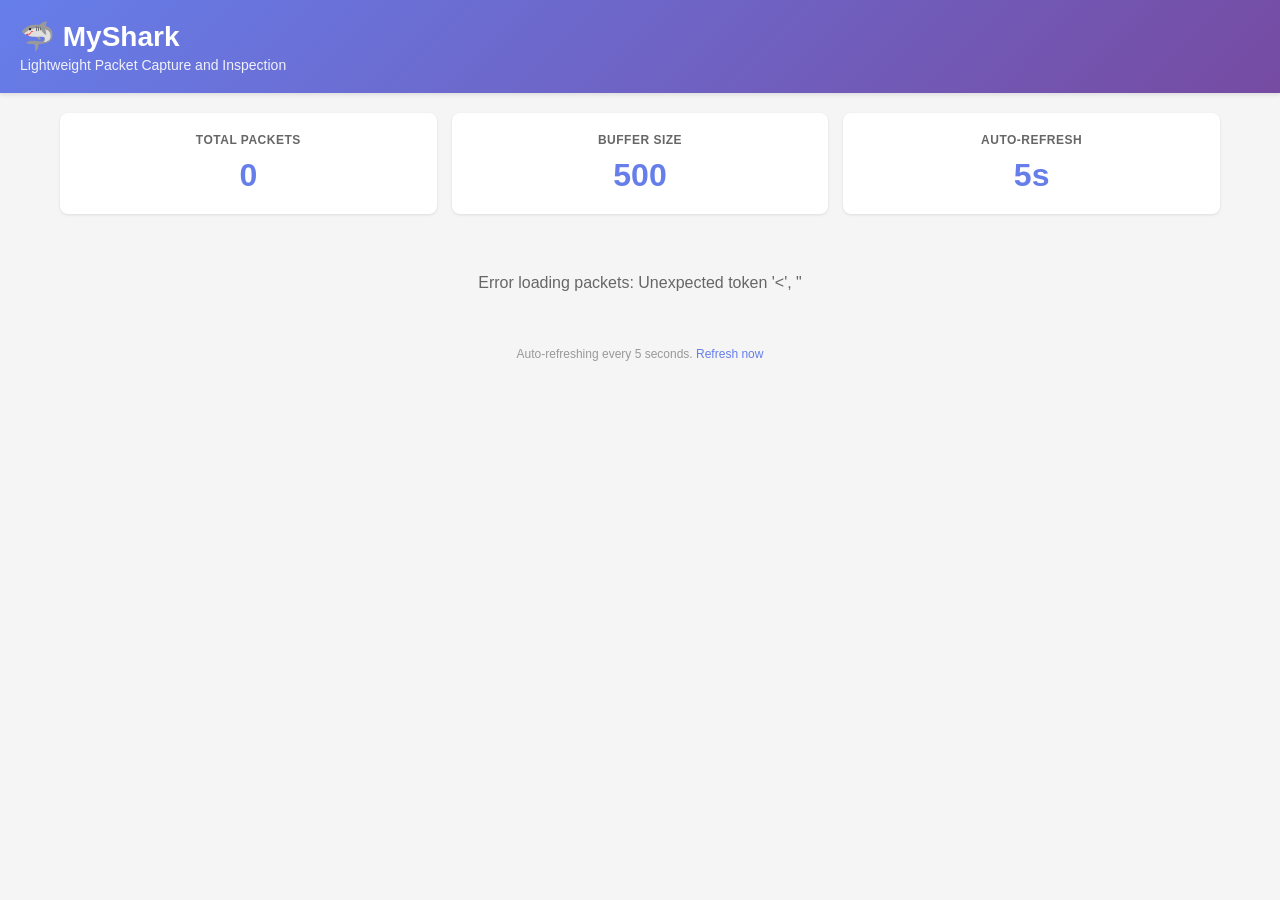
==== templates/index.html @ 0b02e56c "feat: Initialize MyShark packet analyzer - Add core packet parsing module (parser.py)   - Extract pa" ====
<!DOCTYPE html>
<html lang="en">
<head>
    <meta charset="UTF-8">
    <meta name="viewport" content="width=device-width, initial-scale=1.0">
    <title>MyShark - Packet Capture</title>
    <style>
        * {
            margin: 0;
            padding: 0;
            box-sizing: border-box;
        }
        
        body {
            font-family: -apple-system, BlinkMacSystemFont, "Segoe UI", Roboto, "Helvetica Neue", Arial, sans-serif;
            background: #f5f5f5;
            color: #333;
        }
        
        header {
            background: linear-gradient(135deg, #667eea 0%, #764ba2 100%);
            color: white;
            padding: 20px;
            box-shadow: 0 2px 4px rgba(0,0,0,0.1);
        }
        
        header h1 {
            font-size: 28px;
            font-weight: 600;
        }
        
        header p {
            font-size: 14px;
            opacity: 0.9;
            margin-top: 4px;
        }
        
        .container {
            max-width: 1200px;
            margin: 20px auto;
            padding: 0 20px;
        }
        
        .stats {
            display: grid;
            grid-template-columns: repeat(auto-fit, minmax(200px, 1fr));
            gap: 15px;
            margin-bottom: 20px;
        }
        
        .stat-card {
            background: white;
            padding: 20px;
            border-radius: 8px;
            box-shadow: 0 1px 3px rgba(0,0,0,0.1);
            text-align: center;
        }
        
        .stat-card h3 {
            color: #666;
            font-size: 12px;
            font-weight: 600;
            text-transform: uppercase;
            margin-bottom: 10px;
            letter-spacing: 0.5px;
        }
        
        .stat-card .value {
            font-size: 32px;
            font-weight: 700;
            color: #667eea;
        }
        
        table {
            width: 100%;
            background: white;
            border-collapse: collapse;
            border-radius: 8px;
            overflow: hidden;
            box-shadow: 0 1px 3px rgba(0,0,0,0.1);
        }
        
        table thead {
            background: #f8f9fa;
            border-bottom: 2px solid #e9ecef;
        }
        
        table th {
            padding: 12px 15px;
            text-align: left;
            font-weight: 600;
            color: #495057;
            font-size: 13px;
            text-transform: uppercase;
            letter-spacing: 0.5px;
        }
        
        table td {
            padding: 12px 15px;
            border-bottom: 1px solid #e9ecef;
            font-size: 13px;
        }
        
        table tbody tr {
            transition: background-color 0.2s;
        }
        
        table tbody tr:hover {
            background: #f8f9fa;
        }
        
        table tbody tr:last-child td {
            border-bottom: none;
        }
        
        a {
            color: #667eea;
            text-decoration: none;
            font-weight: 500;
            transition: color 0.2s;
        }
        
        a:hover {
            color: #764ba2;
            text-decoration: underline;
        }
        
        .badge {
            display: inline-block;
            padding: 3px 8px;
            border-radius: 4px;
            font-size: 11px;
            font-weight: 600;
            text-transform: uppercase;
            letter-spacing: 0.3px;
        }
        
        .badge-tcp {
            background: #d4edff;
            color: #0066cc;
        }
        
        .badge-udp {
            background: #fff3cd;
            color: #856404;
        }
        
        .badge-icmp {
            background: #f8d7da;
            color: #721c24;
        }
        
        .badge-arp {
            background: #d1ecf1;
            color: #0c5460;
        }
        
        .badge-other {
            background: #e2e3e5;
            color: #383d41;
        }
        
        .loading {
            text-align: center;
            padding: 40px;
            color: #666;
        }
        
        .refresh-info {
            text-align: center;
            font-size: 12px;
            color: #999;
            margin-top: 15px;
        }
    </style>
</head>
<body>
    <header>
        <h1>🦈 MyShark</h1>
        <p>Lightweight Packet Capture and Inspection</p>
    </header>
    
    <div class="container">
        <div class="stats">
            <div class="stat-card">
                <h3>Total Packets</h3>
                <div class="value" id="stat-total">0</div>
            </div>
            <div class="stat-card">
                <h3>Buffer Size</h3>
                <div class="value" id="stat-size">500</div>
            </div>
            <div class="stat-card">
                <h3>Auto-Refresh</h3>
                <div class="value" id="stat-refresh">5s</div>
            </div>
        </div>
        
        <div id="packets-table">
            <div class="loading">Loading packets...</div>
        </div>
        
        <div class="refresh-info">
            Auto-refreshing every 5 seconds. <a href="javascript:location.reload()">Refresh now</a>
        </div>
    </div>
    
    <script>
        function formatProtocol(proto) {
            const badgeClass = {
                'TCP': 'badge-tcp',
                'UDP': 'badge-udp',
                'ICMP': 'badge-icmp',
                'ARP': 'badge-arp'
            }[proto] || 'badge-other';
            
            return `<span class="badge ${badgeClass}">${proto}</span>`;
        }
        
        function updatePackets() {
            fetch('/api/recent')
                .then(r => r.json())
                .then(data => {
                    // Update stats
                    document.getElementById('stat-total').textContent = data.count;
                    
                    // Build table
                    if (data.count === 0) {
                        document.getElementById('packets-table').innerHTML = 
                            '<div class="loading">No packets captured yet. Start a capture with the CLI.</div>';
                        return;
                    }
                    
                    let html = '<table><thead><tr>' +
                        '<th style="width: 50px">ID</th>' +
                        '<th>Time</th>' +
                        '<th>Source</th>' +
                        '<th>Destination</th>' +
                        '<th>Protocol</th>' +
                        '<th>Summary</th>' +
                        '</tr></thead><tbody>';
                    
                    for (const pkt of data.packets) {
                        const time = new Date(pkt.timestamp).toLocaleTimeString();
                        const src = pkt.src_port ? `${pkt.src_ip}:${pkt.src_port}` : pkt.src_ip;
                        const dst = pkt.dst_port ? `${pkt.dst_ip}:${pkt.dst_port}` : pkt.dst_ip;
                        
                        html += `<tr>
                            <td><a href="/packet/${pkt.id}">${pkt.id}</a></td>
                            <td>${time}</td>
                            <td>${src}</td>
                            <td>${dst}</td>
                            <td>${formatProtocol(pkt.protocol)}</td>
                            <td>${pkt.summary}</td>
                        </tr>`;
                    }
                    
                    html += '</tbody></table>';
                    document.getElementById('packets-table').innerHTML = html;
                })
                .catch(err => {
                    document.getElementById('packets-table').innerHTML = 
                        `<div class="loading">Error loading packets: ${err.message}</div>`;
                });
            
            fetch('/api/stats')
                .then(r => r.json())
                .then(data => {
                    document.getElementById('stat-size').textContent = data.buffer_size;
                });
        }
        
        // Initial load and set up polling
        updatePackets();
        setInterval(updatePackets, 5000);
    </script>
</body>
</html>
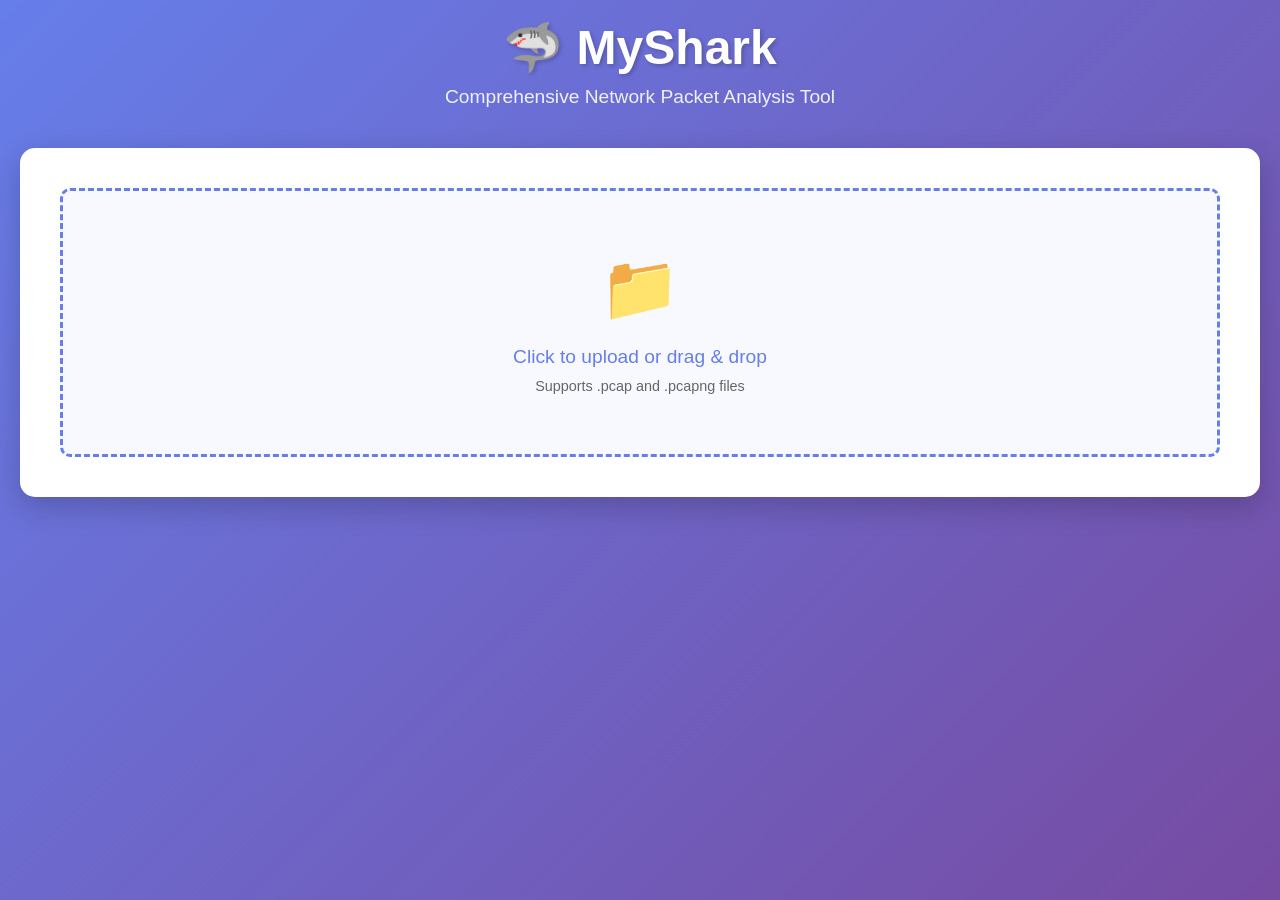
==== commit 5c9a056b: "Initial commit - MyShark application" ====
--- a/templates/index.html
+++ b/templates/index.html
@@ -3,7 +3,7 @@
 <head>
     <meta charset="UTF-8">
     <meta name="viewport" content="width=device-width, initial-scale=1.0">
-    <title>MyShark - Packet Capture</title>
+    <title>MyShark - Packet Analyzer</title>
     <style>
         * {
             margin: 0;
@@ -12,267 +12,624 @@
         }
         
         body {
-            font-family: -apple-system, BlinkMacSystemFont, "Segoe UI", Roboto, "Helvetica Neue", Arial, sans-serif;
-            background: #f5f5f5;
-            color: #333;
-        }
-        
-        header {
+            font-family: -apple-system, BlinkMacSystemFont, 'Segoe UI', Roboto, Oxygen, Ubuntu, Cantarell, sans-serif;
+            background: linear-gradient(135deg, #667eea 0%, #764ba2 100%);
+            min-height: 100vh;
+            padding: 20px;
+        }
+        
+        .container {
+            max-width: 1400px;
+            margin: 0 auto;
+        }
+        
+        .header {
+            text-align: center;
+            color: white;
+            margin-bottom: 40px;
+        }
+        
+        .header h1 {
+            font-size: 3em;
+            margin-bottom: 10px;
+            text-shadow: 2px 2px 4px rgba(0,0,0,0.2);
+        }
+        
+        .header p {
+            font-size: 1.2em;
+            opacity: 0.9;
+        }
+        
+        .upload-section {
+            background: white;
+            padding: 40px;
+            border-radius: 15px;
+            box-shadow: 0 10px 30px rgba(0,0,0,0.2);
+            margin-bottom: 30px;
+        }
+        
+        .upload-area {
+            border: 3px dashed #667eea;
+            border-radius: 10px;
+            padding: 60px 20px;
+            text-align: center;
+            cursor: pointer;
+            transition: all 0.3s ease;
+            background: #f8f9ff;
+        }
+        
+        .upload-area:hover {
+            border-color: #764ba2;
+            background: #f0f2ff;
+        }
+        
+        .upload-area.dragging {
+            border-color: #764ba2;
+            background: #e8ebff;
+        }
+        
+        .upload-icon {
+            font-size: 4em;
+            margin-bottom: 20px;
+        }
+        
+        .upload-text {
+            font-size: 1.2em;
+            color: #667eea;
+            margin-bottom: 10px;
+        }
+        
+        .upload-hint {
+            color: #666;
+            font-size: 0.9em;
+        }
+        
+        input[type="file"] {
+            display: none;
+        }
+        
+        .analyze-btn {
             background: linear-gradient(135deg, #667eea 0%, #764ba2 100%);
             color: white;
+            border: none;
+            padding: 15px 40px;
+            font-size: 1.1em;
+            border-radius: 8px;
+            cursor: pointer;
+            margin-top: 20px;
+            transition: transform 0.2s;
+            display: none;
+        }
+        
+        .analyze-btn:hover {
+            transform: translateY(-2px);
+            box-shadow: 0 5px 15px rgba(102, 126, 234, 0.4);
+        }
+        
+        .analyze-btn:disabled {
+            opacity: 0.6;
+            cursor: not-allowed;
+        }
+        
+        .results-section {
+            display: none;
+            background: white;
+            padding: 40px;
+            border-radius: 15px;
+            box-shadow: 0 10px 30px rgba(0,0,0,0.2);
+        }
+        
+        .loading {
+            text-align: center;
+            padding: 40px;
+            display: none;
+        }
+        
+        .spinner {
+            border: 4px solid #f3f3f3;
+            border-top: 4px solid #667eea;
+            border-radius: 50%;
+            width: 50px;
+            height: 50px;
+            animation: spin 1s linear infinite;
+            margin: 0 auto 20px;
+        }
+        
+        @keyframes spin {
+            0% { transform: rotate(0deg); }
+            100% { transform: rotate(360deg); }
+        }
+        
+        .stats-grid {
+            display: grid;
+            grid-template-columns: repeat(auto-fit, minmax(250px, 1fr));
+            gap: 20px;
+            margin-bottom: 30px;
+        }
+        
+        .stat-card {
+            background: linear-gradient(135deg, #667eea 0%, #764ba2 100%);
+            color: white;
+            padding: 25px;
+            border-radius: 10px;
+            box-shadow: 0 5px 15px rgba(0,0,0,0.1);
+        }
+        
+        .stat-card h3 {
+            font-size: 0.9em;
+            opacity: 0.9;
+            margin-bottom: 10px;
+        }
+        
+        .stat-card .value {
+            font-size: 2.5em;
+            font-weight: bold;
+        }
+        
+        .section {
+            margin-bottom: 30px;
+        }
+        
+        .section-title {
+            font-size: 1.8em;
+            color: #333;
+            margin-bottom: 20px;
+            padding-bottom: 10px;
+            border-bottom: 3px solid #667eea;
+        }
+        
+        .protocol-list {
+            background: #f8f9ff;
             padding: 20px;
-            box-shadow: 0 2px 4px rgba(0,0,0,0.1);
-        }
-        
-        header h1 {
-            font-size: 28px;
+            border-radius: 10px;
+        }
+        
+        .protocol-item {
+            display: flex;
+            justify-content: space-between;
+            align-items: center;
+            padding: 12px;
+            margin-bottom: 10px;
+            background: white;
+            border-radius: 8px;
+            box-shadow: 0 2px 5px rgba(0,0,0,0.05);
+        }
+        
+        .protocol-name {
             font-weight: 600;
-        }
-        
-        header p {
-            font-size: 14px;
-            opacity: 0.9;
-            margin-top: 4px;
-        }
-        
-        .container {
-            max-width: 1200px;
-            margin: 20px auto;
-            padding: 0 20px;
-        }
-        
-        .stats {
+            color: #333;
+        }
+        
+        .protocol-count {
+            background: #667eea;
+            color: white;
+            padding: 5px 15px;
+            border-radius: 20px;
+            font-weight: 600;
+        }
+        
+        .conversation-list {
+            background: #f8f9ff;
+            padding: 20px;
+            border-radius: 10px;
+        }
+        
+        .conversation-item {
+            padding: 15px;
+            margin-bottom: 10px;
+            background: white;
+            border-radius: 8px;
+            box-shadow: 0 2px 5px rgba(0,0,0,0.05);
+        }
+        
+        .conversation-pair {
+            font-weight: 600;
+            color: #667eea;
+            margin-bottom: 5px;
+        }
+        
+        .conversation-count {
+            color: #666;
+            font-size: 0.9em;
+        }
+        
+        .packet-details {
+            background: #f8f9ff;
+            padding: 20px;
+            border-radius: 10px;
+            max-height: 600px;
+            overflow-y: auto;
+        }
+        
+        .packet-card {
+            background: white;
+            padding: 20px;
+            margin-bottom: 15px;
+            border-radius: 8px;
+            border-left: 4px solid #667eea;
+            box-shadow: 0 2px 5px rgba(0,0,0,0.05);
+        }
+        
+        .packet-header {
+            display: flex;
+            justify-content: space-between;
+            margin-bottom: 15px;
+            padding-bottom: 10px;
+            border-bottom: 1px solid #eee;
+        }
+        
+        .packet-number {
+            font-weight: bold;
+            color: #667eea;
+            font-size: 1.1em;
+        }
+        
+        .packet-summary {
+            color: #666;
+            font-size: 0.9em;
+        }
+        
+        .packet-info {
             display: grid;
             grid-template-columns: repeat(auto-fit, minmax(200px, 1fr));
             gap: 15px;
+        }
+        
+        .info-item {
+            padding: 10px;
+            background: #f8f9ff;
+            border-radius: 5px;
+        }
+        
+        .info-label {
+            font-size: 0.85em;
+            color: #666;
+            margin-bottom: 5px;
+        }
+        
+        .info-value {
+            font-weight: 600;
+            color: #333;
+        }
+        
+        .error {
+            background: #fee;
+            color: #c33;
+            padding: 20px;
+            border-radius: 10px;
+            border-left: 4px solid #c33;
+            margin-top: 20px;
+            display: none;
+        }
+        
+        .tab-container {
             margin-bottom: 20px;
         }
         
-        .stat-card {
-            background: white;
-            padding: 20px;
-            border-radius: 8px;
-            box-shadow: 0 1px 3px rgba(0,0,0,0.1);
-            text-align: center;
-        }
-        
-        .stat-card h3 {
-            color: #666;
-            font-size: 12px;
-            font-weight: 600;
-            text-transform: uppercase;
-            margin-bottom: 10px;
-            letter-spacing: 0.5px;
-        }
-        
-        .stat-card .value {
-            font-size: 32px;
-            font-weight: 700;
-            color: #667eea;
-        }
-        
-        table {
-            width: 100%;
-            background: white;
-            border-collapse: collapse;
-            border-radius: 8px;
-            overflow: hidden;
-            box-shadow: 0 1px 3px rgba(0,0,0,0.1);
-        }
-        
-        table thead {
-            background: #f8f9fa;
-            border-bottom: 2px solid #e9ecef;
-        }
-        
-        table th {
-            padding: 12px 15px;
-            text-align: left;
-            font-weight: 600;
-            color: #495057;
-            font-size: 13px;
-            text-transform: uppercase;
-            letter-spacing: 0.5px;
-        }
-        
-        table td {
-            padding: 12px 15px;
-            border-bottom: 1px solid #e9ecef;
-            font-size: 13px;
-        }
-        
-        table tbody tr {
-            transition: background-color 0.2s;
-        }
-        
-        table tbody tr:hover {
-            background: #f8f9fa;
-        }
-        
-        table tbody tr:last-child td {
-            border-bottom: none;
-        }
-        
-        a {
-            color: #667eea;
-            text-decoration: none;
-            font-weight: 500;
-            transition: color 0.2s;
-        }
-        
-        a:hover {
-            color: #764ba2;
-            text-decoration: underline;
-        }
-        
-        .badge {
-            display: inline-block;
-            padding: 3px 8px;
-            border-radius: 4px;
-            font-size: 11px;
-            font-weight: 600;
-            text-transform: uppercase;
-            letter-spacing: 0.3px;
-        }
-        
-        .badge-tcp {
-            background: #d4edff;
-            color: #0066cc;
-        }
-        
-        .badge-udp {
-            background: #fff3cd;
-            color: #856404;
-        }
-        
-        .badge-icmp {
-            background: #f8d7da;
-            color: #721c24;
-        }
-        
-        .badge-arp {
-            background: #d1ecf1;
-            color: #0c5460;
-        }
-        
-        .badge-other {
-            background: #e2e3e5;
-            color: #383d41;
-        }
-        
-        .loading {
-            text-align: center;
-            padding: 40px;
-            color: #666;
-        }
-        
-        .refresh-info {
-            text-align: center;
-            font-size: 12px;
-            color: #999;
-            margin-top: 15px;
+        .tabs {
+            display: flex;
+            gap: 10px;
+            margin-bottom: 20px;
+        }
+        
+        .tab {
+            padding: 12px 24px;
+            background: #f0f0f0;
+            border: none;
+            border-radius: 8px 8px 0 0;
+            cursor: pointer;
+            font-size: 1em;
+            transition: all 0.3s;
+        }
+        
+        .tab.active {
+            background: #667eea;
+            color: white;
+        }
+        
+        .tab-content {
+            display: none;
+        }
+        
+        .tab-content.active {
+            display: block;
         }
     </style>
 </head>
 <body>
-    <header>
-        <h1>🦈 MyShark</h1>
-        <p>Lightweight Packet Capture and Inspection</p>
-    </header>
-    
     <div class="container">
-        <div class="stats">
-            <div class="stat-card">
-                <h3>Total Packets</h3>
-                <div class="value" id="stat-total">0</div>
+        <div class="header">
+            <h1>🦈 MyShark</h1>
+            <p>Comprehensive Network Packet Analysis Tool</p>
+        </div>
+        
+        <div class="upload-section">
+            <div class="upload-area" id="uploadArea">
+                <div class="upload-icon">📁</div>
+                <div class="upload-text">Click to upload or drag & drop</div>
+                <div class="upload-hint">Supports .pcap and .pcapng files</div>
+                <input type="file" id="fileInput" accept=".pcap,.pcapng">
             </div>
-            <div class="stat-card">
-                <h3>Buffer Size</h3>
-                <div class="value" id="stat-size">500</div>
+            <button class="analyze-btn" id="analyzeBtn">Analyze Packet Capture</button>
+            <div class="error" id="errorMsg"></div>
+        </div>
+        
+        <div class="loading" id="loading">
+            <div class="spinner"></div>
+            <p>Analyzing packets... Please wait</p>
+        </div>
+        
+        <div class="results-section" id="results">
+            <h2 class="section-title">📊 Analysis Results</h2>
+            
+            <div class="stats-grid" id="statsGrid"></div>
+            
+            <div class="tab-container">
+                <div class="tabs">
+                    <button class="tab active" onclick="showTab('protocols')">Protocol Statistics</button>
+                    <button class="tab" onclick="showTab('conversations')">Conversations</button>
+                    <button class="tab" onclick="showTab('packets')">Packet Details</button>
+                </div>
+                
+                <div class="tab-content active" id="protocols">
+                    <div class="section">
+                        <h3 class="section-title">Protocol Distribution</h3>
+                        <div class="protocol-list" id="protocolList"></div>
+                    </div>
+                </div>
+                
+                <div class="tab-content" id="conversations">
+                    <div class="section">
+                        <h3 class="section-title">Top IP Conversations</h3>
+                        <div class="conversation-list" id="conversationList"></div>
+                    </div>
+                </div>
+                
+                <div class="tab-content" id="packets">
+                    <div class="section">
+                        <h3 class="section-title">Packet Details (First 50 packets)</h3>
+                        <div class="packet-details" id="packetDetails"></div>
+                    </div>
+                </div>
             </div>
-            <div class="stat-card">
-                <h3>Auto-Refresh</h3>
-                <div class="value" id="stat-refresh">5s</div>
-            </div>
-        </div>
-        
-        <div id="packets-table">
-            <div class="loading">Loading packets...</div>
-        </div>
-        
-        <div class="refresh-info">
-            Auto-refreshing every 5 seconds. <a href="javascript:location.reload()">Refresh now</a>
         </div>
     </div>
     
     <script>
-        function formatProtocol(proto) {
-            const badgeClass = {
-                'TCP': 'badge-tcp',
-                'UDP': 'badge-udp',
-                'ICMP': 'badge-icmp',
-                'ARP': 'badge-arp'
-            }[proto] || 'badge-other';
-            
-            return `<span class="badge ${badgeClass}">${proto}</span>`;
-        }
-        
-        function updatePackets() {
-            fetch('/api/recent')
-                .then(r => r.json())
-                .then(data => {
-                    // Update stats
-                    document.getElementById('stat-total').textContent = data.count;
-                    
-                    // Build table
-                    if (data.count === 0) {
-                        document.getElementById('packets-table').innerHTML = 
-                            '<div class="loading">No packets captured yet. Start a capture with the CLI.</div>';
-                        return;
-                    }
-                    
-                    let html = '<table><thead><tr>' +
-                        '<th style="width: 50px">ID</th>' +
-                        '<th>Time</th>' +
-                        '<th>Source</th>' +
-                        '<th>Destination</th>' +
-                        '<th>Protocol</th>' +
-                        '<th>Summary</th>' +
-                        '</tr></thead><tbody>';
-                    
-                    for (const pkt of data.packets) {
-                        const time = new Date(pkt.timestamp).toLocaleTimeString();
-                        const src = pkt.src_port ? `${pkt.src_ip}:${pkt.src_port}` : pkt.src_ip;
-                        const dst = pkt.dst_port ? `${pkt.dst_ip}:${pkt.dst_port}` : pkt.dst_ip;
-                        
-                        html += `<tr>
-                            <td><a href="/packet/${pkt.id}">${pkt.id}</a></td>
-                            <td>${time}</td>
-                            <td>${src}</td>
-                            <td>${dst}</td>
-                            <td>${formatProtocol(pkt.protocol)}</td>
-                            <td>${pkt.summary}</td>
-                        </tr>`;
-                    }
-                    
-                    html += '</tbody></table>';
-                    document.getElementById('packets-table').innerHTML = html;
-                })
-                .catch(err => {
-                    document.getElementById('packets-table').innerHTML = 
-                        `<div class="loading">Error loading packets: ${err.message}</div>`;
+        let selectedFile = null;
+        
+        const uploadArea = document.getElementById('uploadArea');
+        const fileInput = document.getElementById('fileInput');
+        const analyzeBtn = document.getElementById('analyzeBtn');
+        const loading = document.getElementById('loading');
+        const results = document.getElementById('results');
+        const errorMsg = document.getElementById('errorMsg');
+        
+        // Click to upload
+        uploadArea.addEventListener('click', () => fileInput.click());
+        
+        // File selection
+        fileInput.addEventListener('change', (e) => {
+            handleFile(e.target.files[0]);
+        });
+        
+        // Drag and drop
+        uploadArea.addEventListener('dragover', (e) => {
+            e.preventDefault();
+            uploadArea.classList.add('dragging');
+        });
+        
+        uploadArea.addEventListener('dragleave', () => {
+            uploadArea.classList.remove('dragging');
+        });
+        
+        uploadArea.addEventListener('drop', (e) => {
+            e.preventDefault();
+            uploadArea.classList.remove('dragging');
+            handleFile(e.dataTransfer.files[0]);
+        });
+        
+        function handleFile(file) {
+            if (!file) return;
+            
+            if (!file.name.endsWith('.pcap') && !file.name.endsWith('.pcapng')) {
+                showError('Please upload a valid .pcap or .pcapng file');
+                return;
+            }
+            
+            selectedFile = file;
+            document.querySelector('.upload-text').textContent = `Selected: ${file.name}`;
+            analyzeBtn.style.display = 'block';
+            hideError();
+        }
+        
+        function showError(msg) {
+            errorMsg.textContent = msg;
+            errorMsg.style.display = 'block';
+        }
+        
+        function hideError() {
+            errorMsg.style.display = 'none';
+        }
+        
+        // Analyze button
+        analyzeBtn.addEventListener('click', async () => {
+            if (!selectedFile) return;
+            
+            analyzeBtn.disabled = true;
+            loading.style.display = 'block';
+            results.style.display = 'none';
+            hideError();
+            
+            const formData = new FormData();
+            formData.append('file', selectedFile);
+            
+            try {
+                const response = await fetch('/analyze', {
+                    method: 'POST',
+                    body: formData
                 });
-            
-            fetch('/api/stats')
-                .then(r => r.json())
-                .then(data => {
-                    document.getElementById('stat-size').textContent = data.buffer_size;
-                });
-        }
-        
-        // Initial load and set up polling
-        updatePackets();
-        setInterval(updatePackets, 5000);
+                
+                if (!response.ok) {
+                    const error = await response.json();
+                    throw new Error(error.detail || 'Analysis failed');
+                }
+                
+                const data = await response.json();
+                displayResults(data);
+                
+            } catch (error) {
+                showError(`Error: ${error.message}`);
+                console.error('Analysis error:', error);
+            } finally {
+                analyzeBtn.disabled = false;
+                loading.style.display = 'none';
+            }
+        });
+        
+        function displayResults(data) {
+            // Display statistics
+            const statsGrid = document.getElementById('statsGrid');
+            statsGrid.innerHTML = `
+                <div class="stat-card">
+                    <h3>Total Packets</h3>
+                    <div class="value">${data.summary.total_packets}</div>
+                </div>
+                <div class="stat-card">
+                    <h3>Unique Protocols</h3>
+                    <div class="value">${data.summary.unique_protocols}</div>
+                </div>
+                <div class="stat-card">
+                    <h3>IP Conversations</h3>
+                    <div class="value">${data.summary.conversation_count}</div>
+                </div>
+                <div class="stat-card">
+                    <h3>Total Size</h3>
+                    <div class="value">${formatBytes(data.summary.total_size)}</div>
+                </div>
+            `;
+            
+            // Display protocols
+            const protocolList = document.getElementById('protocolList');
+            protocolList.innerHTML = Object.entries(data.protocol_stats)
+                .slice(0, 15)
+                .map(([protocol, count]) => `
+                    <div class="protocol-item">
+                        <span class="protocol-name">${protocol}</span>
+                        <span class="protocol-count">${count}</span>
+                    </div>
+                `).join('');
+            
+            // Display conversations
+            const conversationList = document.getElementById('conversationList');
+            conversationList.innerHTML = Object.entries(data.conversations)
+                .slice(0, 10)
+                .map(([pair, count]) => `
+                    <div class="conversation-item">
+                        <div class="conversation-pair">${pair}</div>
+                        <div class="conversation-count">${count} packets</div>
+                    </div>
+                `).join('');
+            
+            // Display packet details
+            const packetDetails = document.getElementById('packetDetails');
+            packetDetails.innerHTML = data.packets.slice(0, 50).map((pkt, idx) => `
+                <div class="packet-card">
+                    <div class="packet-header">
+                        <span class="packet-number">Packet #${idx + 1}</span>
+                        <span class="packet-summary">${pkt.summary || 'N/A'}</span>
+                    </div>
+                    <div class="packet-info">
+                        ${pkt.timestamp ? `
+                            <div class="info-item">
+                                <div class="info-label">Timestamp</div>
+                                <div class="info-value">${new Date(pkt.timestamp * 1000).toLocaleString()}</div>
+                            </div>
+                        ` : ''}
+                        ${pkt.packet_length ? `
+                            <div class="info-item">
+                                <div class="info-label">Length</div>
+                                <div class="info-value">${pkt.packet_length} bytes</div>
+                            </div>
+                        ` : ''}
+                        ${pkt.protocol_stack ? `
+                            <div class="info-item">
+                                <div class="info-label">Protocols</div>
+                                <div class="info-value">${pkt.protocol_stack.join(' → ')}</div>
+                            </div>
+                        ` : ''}
+                        ${pkt.ip ? `
+                            <div class="info-item">
+                                <div class="info-label">Source IP</div>
+                                <div class="info-value">${pkt.ip.src}</div>
+                            </div>
+                            <div class="info-item">
+                                <div class="info-label">Destination IP</div>
+                                <div class="info-value">${pkt.ip.dst}</div>
+                            </div>
+                            <div class="info-item">
+                                <div class="info-label">TTL</div>
+                                <div class="info-value">${pkt.ip.ttl}</div>
+                            </div>
+                        ` : ''}
+                        ${pkt.tcp ? `
+                            <div class="info-item">
+                                <div class="info-label">Source Port</div>
+                                <div class="info-value">${pkt.tcp.sport}</div>
+                            </div>
+                            <div class="info-item">
+                                <div class="info-label">Destination Port</div>
+                                <div class="info-value">${pkt.tcp.dport}</div>
+                            </div>
+                            <div class="info-item">
+                                <div class="info-label">TCP Flags</div>
+                                <div class="info-value">${Object.entries(pkt.tcp.flags).filter(([k,v]) => v).map(([k]) => k).join(', ')}</div>
+                            </div>
+                        ` : ''}
+                        ${pkt.udp ? `
+                            <div class="info-item">
+                                <div class="info-label">Source Port</div>
+                                <div class="info-value">${pkt.udp.sport}</div>
+                            </div>
+                            <div class="info-item">
+                                <div class="info-label">Destination Port</div>
+                                <div class="info-value">${pkt.udp.dport}</div>
+                            </div>
+                        ` : ''}
+                        ${pkt.dns ? `
+                            <div class="info-item">
+                                <div class="info-label">DNS Type</div>
+                                <div class="info-value">${pkt.dns.qr === 0 ? 'Query' : 'Response'}</div>
+                            </div>
+                            ${pkt.dns.queries && pkt.dns.queries.length > 0 ? `
+                                <div class="info-item">
+                                    <div class="info-label">Query</div>
+                                    <div class="info-value">${pkt.dns.queries[0].qname}</div>
+                                </div>
+                            ` : ''}
+                        ` : ''}
+                    </div>
+                </div>
+            `).join('');
+            
+            results.style.display = 'block';
+        }
+        
+        function formatBytes(bytes) {
+            if (bytes < 1024) return bytes + ' B';
+            if (bytes < 1024 * 1024) return (bytes / 1024).toFixed(2) + ' KB';
+            return (bytes / (1024 * 1024)).toFixed(2) + ' MB';
+        }
+        
+        function showTab(tabName) {
+            // Hide all tabs
+            document.querySelectorAll('.tab').forEach(t => t.classList.remove('active'));
+            document.querySelectorAll('.tab-content').forEach(t => t.classList.remove('active'));
+            
+            // Show selected tab
+            event.target.classList.add('active');
+            document.getElementById(tabName).classList.add('active');
+        }
     </script>
 </body>
 </html>
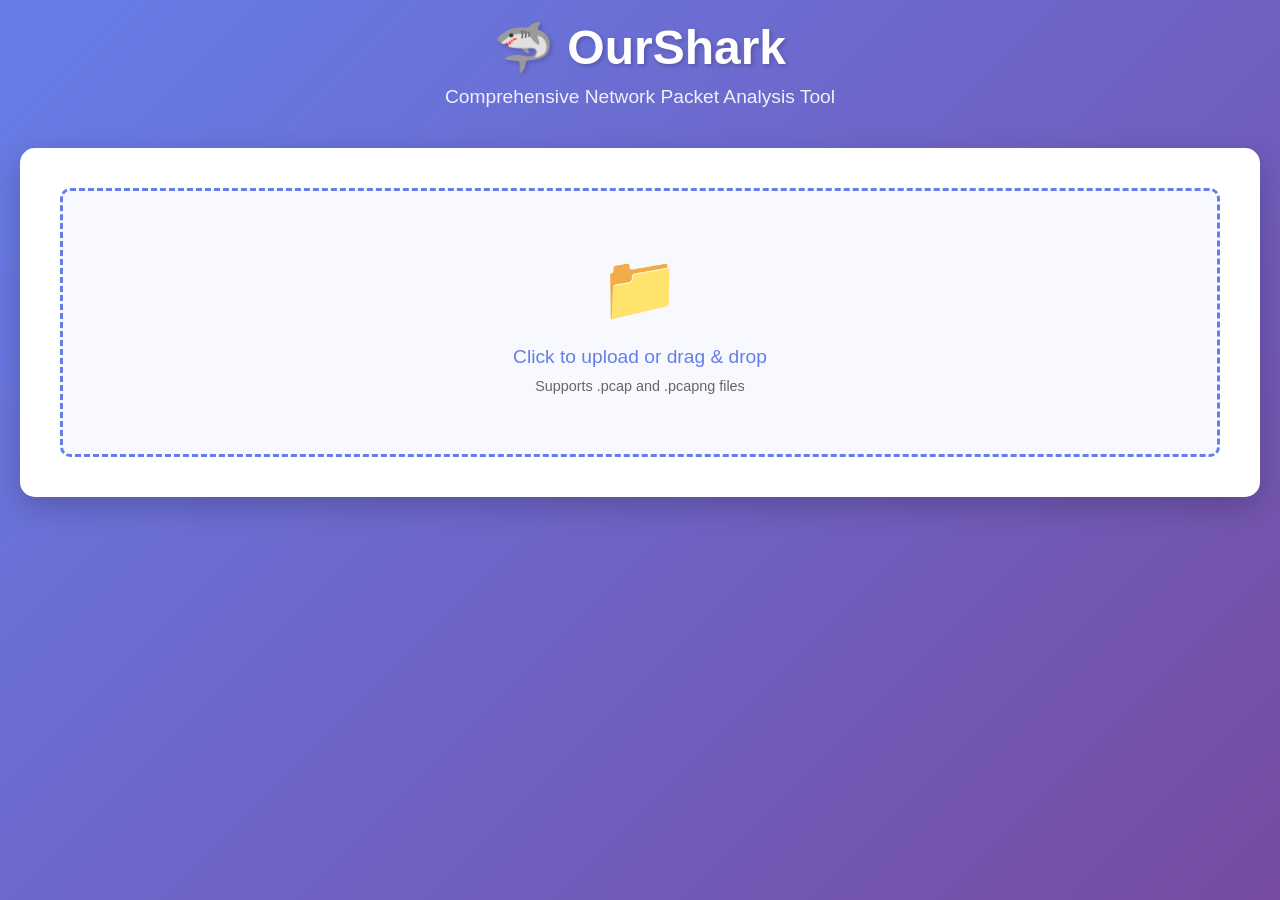
==== commit 9ce0aeb6: "Initial MyShark commit" ====
--- a/templates/index.html
+++ b/templates/index.html
@@ -3,7 +3,7 @@
 <head>
     <meta charset="UTF-8">
     <meta name="viewport" content="width=device-width, initial-scale=1.0">
-    <title>MyShark - Packet Analyzer</title>
+    <title>OurShark - Packet Analyzer</title>
     <style>
         * {
             margin: 0;
@@ -339,7 +339,7 @@
 <body>
     <div class="container">
         <div class="header">
-            <h1>🦈 MyShark</h1>
+            <h1>🦈 OurShark</h1>
             <p>Comprehensive Network Packet Analysis Tool</p>
         </div>
         
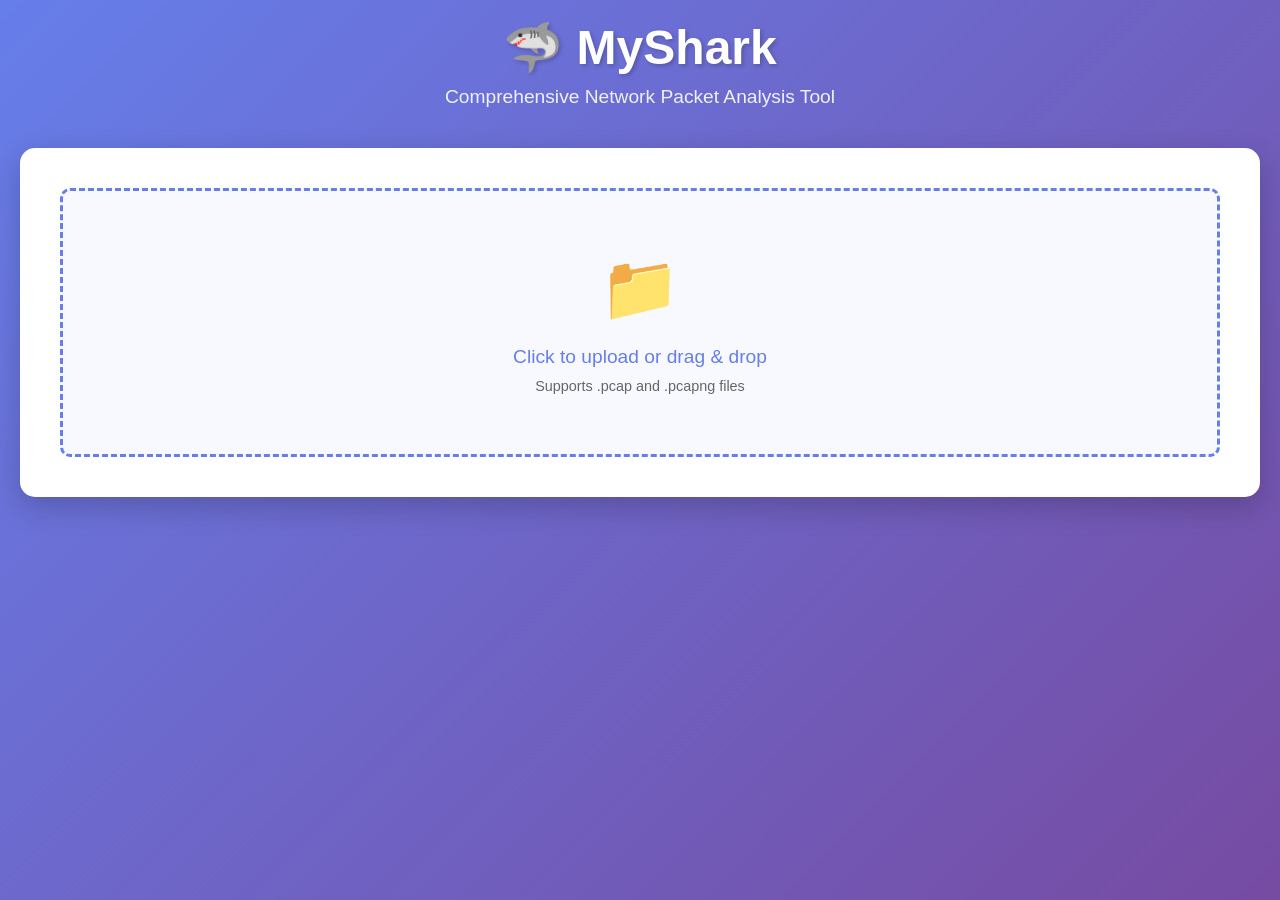
==== commit 2a3e662e: "myshark created" ====
--- a/templates/index.html
+++ b/templates/index.html
@@ -3,7 +3,7 @@
 <head>
     <meta charset="UTF-8">
     <meta name="viewport" content="width=device-width, initial-scale=1.0">
-    <title>OurShark - Packet Analyzer</title>
+    <title>MyShark - Packet Analyzer</title>
     <style>
         * {
             margin: 0;
@@ -339,7 +339,7 @@
 <body>
     <div class="container">
         <div class="header">
-            <h1>🦈 OurShark</h1>
+            <h1>🦈 MyShark</h1>
             <p>Comprehensive Network Packet Analysis Tool</p>
         </div>
         
